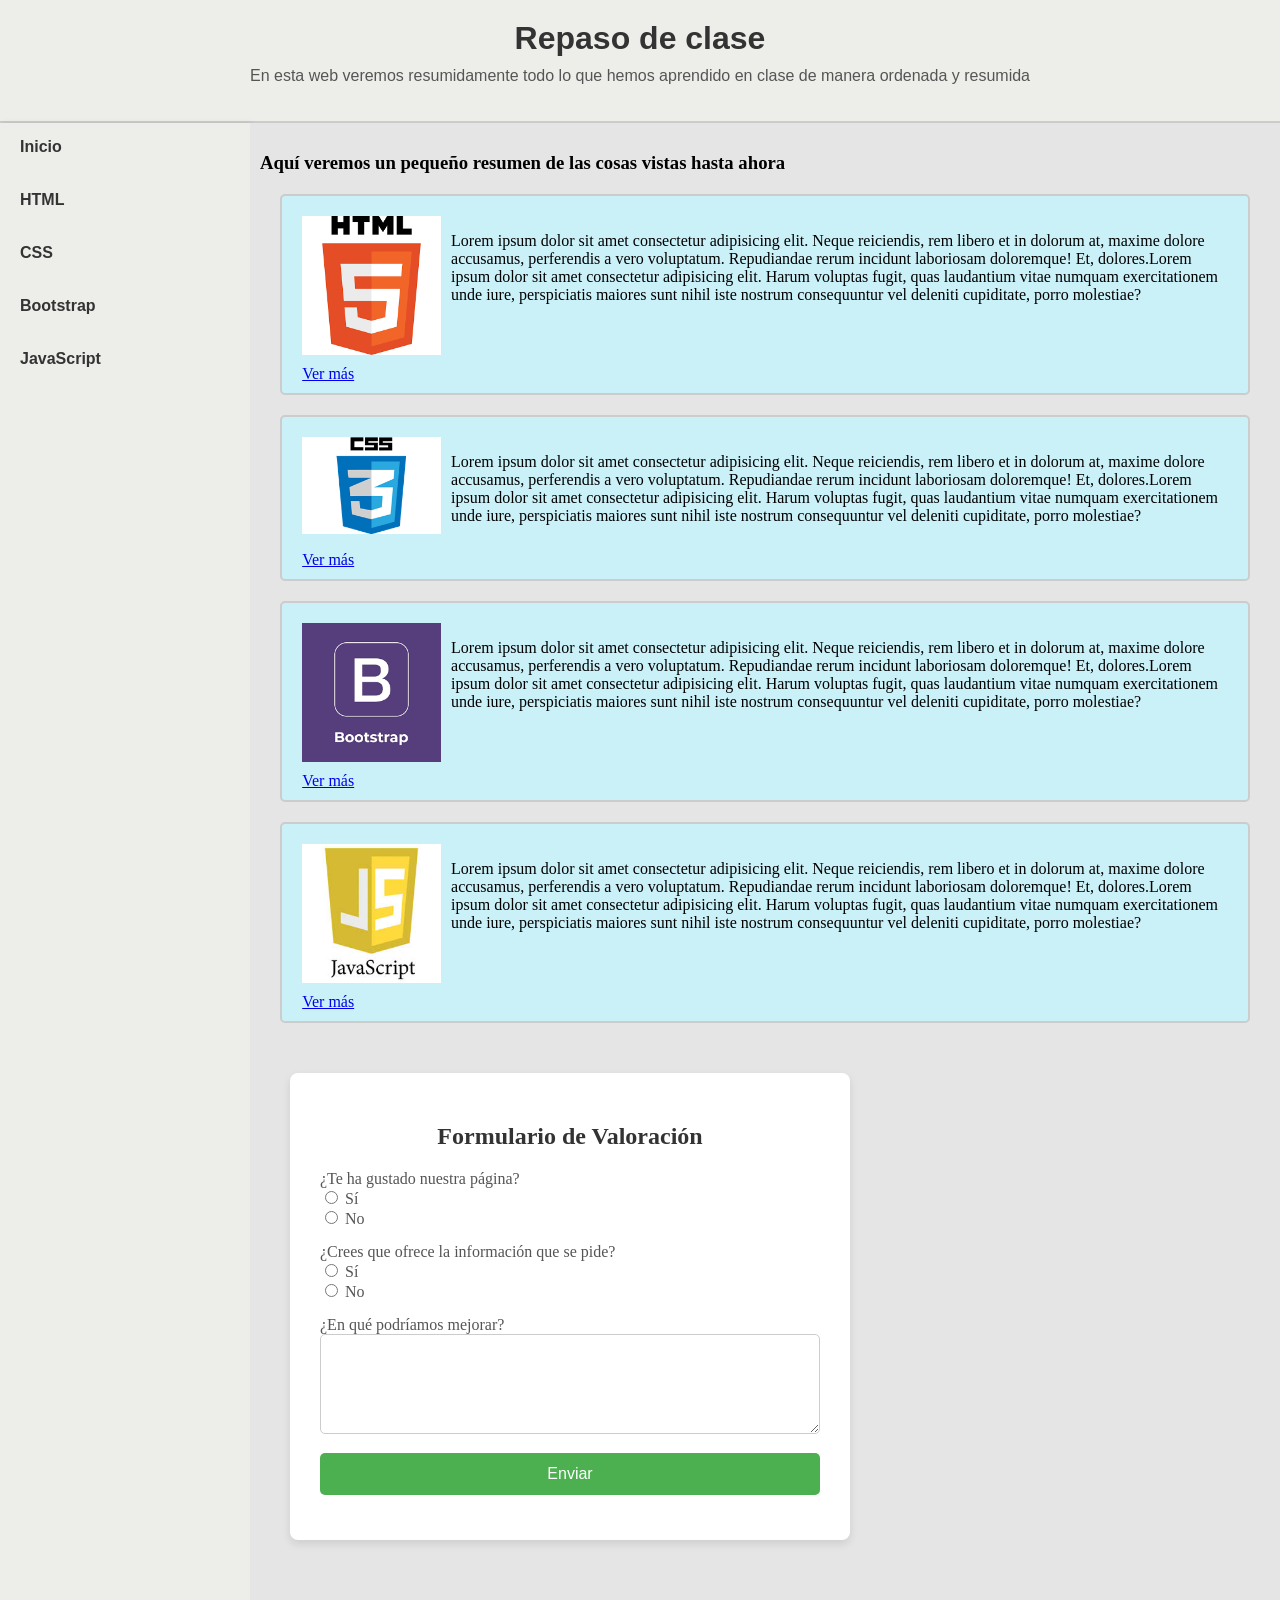
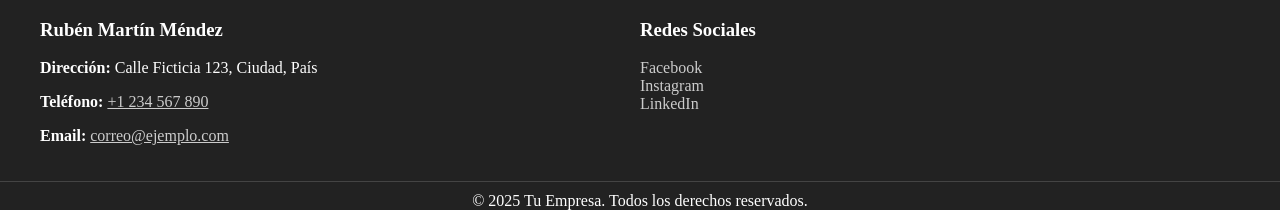
==== index.html @ cc788e1f "proyecto terminado" ====
<!DOCTYPE html>
<html lang="en">
<head>
    <meta charset="UTF-8">
    <meta name="viewport" content="width=device-width, initial-scale=1.0">
    <link rel="stylesheet" href="assets/styles/styles.css">
    <link rel="shortcut icon" href="icono1.jpg" type="image/x-icon">
    <title>Repaso de clase</title>
</head>
<body>

    <div class="grid-container">

        <header>
            <h1>Repaso de clase</h1>
            <p>En esta web veremos resumidamente todo lo que hemos aprendido en clase de manera ordenada y resumida</p>
        </header>

        <aside>
            <nav>
                <ul class="menu">
                    <li><a href="index.html">Inicio</a></li>
                    <li><a href="pages/html.html">HTML</a></li>
                    <li><a href="pages/css.html">CSS</a></li>
                    <li><a href="pages/boostrap.html">Bootstrap</a></li>
                    <li><a href="pages/js.html">JavaScript</a></li>
                </ul>
            </nav>
        </aside>

        <main>
            <h3>Aquí veremos un pequeño resumen de las cosas vistas hasta ahora</h3>
            <section class="contenedor section-html">
                <div>
                    <img src="assets/imagenes/html.png" alt="icono html">
                    <p>Lorem ipsum dolor sit amet consectetur adipisicing elit. Neque reiciendis, rem libero et in dolorum at, maxime dolore accusamus, perferendis a vero voluptatum. Repudiandae rerum incidunt laboriosam doloremque! Et, dolores.Lorem ipsum dolor sit amet consectetur adipisicing elit. Harum voluptas fugit, quas laudantium vitae numquam exercitationem unde iure, perspiciatis maiores sunt nihil iste nostrum consequuntur vel deleniti cupiditate, porro molestiae?</p>
                </div>
                <a href="https://es.wikipedia.org/wiki/HTML5">Ver más</a>
            </section>

            <section class="contenedor section-css"> 
                <div>
                    <img src="assets/imagenes/css.png" alt="icono css">
                    <p>Lorem ipsum dolor sit amet consectetur adipisicing elit. Neque reiciendis, rem libero et in dolorum at, maxime dolore accusamus, perferendis a vero voluptatum. Repudiandae rerum incidunt laboriosam doloremque! Et, dolores.Lorem ipsum dolor sit amet consectetur adipisicing elit. Harum voluptas fugit, quas laudantium vitae numquam exercitationem unde iure, perspiciatis maiores sunt nihil iste nostrum consequuntur vel deleniti cupiditate, porro molestiae?</p>
                </div>
               <a href="https://www.w3schools.com/css/">Ver más</a>
            </section>

            <section class="contenedor section-bootstrap"> 
                <div>
                    <img src="assets/imagenes/bootstrap.png" alt="icono Bootstrap">
                    <p>Lorem ipsum dolor sit amet consectetur adipisicing elit. Neque reiciendis, rem libero et in dolorum at, maxime dolore accusamus, perferendis a vero voluptatum. Repudiandae rerum incidunt laboriosam doloremque! Et, dolores.Lorem ipsum dolor sit amet consectetur adipisicing elit. Harum voluptas fugit, quas laudantium vitae numquam exercitationem unde iure, perspiciatis maiores sunt nihil iste nostrum consequuntur vel deleniti cupiditate, porro molestiae?</p>
                </div>
               <a href="https://www.w3schools.com/bootstrap/default.asp">Ver más</a>
            </section>

            <section class="contenedor section-js">
                <div>
                    <img src="assets/imagenes/js.jpg" alt="icono js">
                    <p>Lorem ipsum dolor sit amet consectetur adipisicing elit. Neque reiciendis, rem libero et in dolorum at, maxime dolore accusamus, perferendis a vero voluptatum. Repudiandae rerum incidunt laboriosam doloremque! Et, dolores.Lorem ipsum dolor sit amet consectetur adipisicing elit. Harum voluptas fugit, quas laudantium vitae numquam exercitationem unde iure, perspiciatis maiores sunt nihil iste nostrum consequuntur vel deleniti cupiditate, porro molestiae?</p>
                </div>
                <a href="https://www.w3schools.com/js/default.asp">Ver más</a>
            </section>


            <div class="form-container">
                <h2>Formulario de Valoración</h2>
                <form action="#" method="POST">
                    <div class="form-group">
                        <label for="like">¿Te ha gustado nuestra página?</label><br>
                        <input type="radio" id="si" name="gusto" value="si">
                        <label for="si">Sí</label><br>
                        <input type="radio" id="no" name="gusto" value="no">
                        <label for="no">No</label><br>
                    </div>

                    <div class="form-group">
                        <label for="info">¿Crees que ofrece la información que se pide?</label><br>
                        <input type="radio" id="si" name="gusto" value="si">
                        <label for="si">Sí</label><br>
                        <input type="radio" id="no" name="gusto" value="no">
                        <label for="no">No</label><br>
                    </div>

                    <div class="form-group">
                        <label for="mejora">¿En qué podríamos mejorar?</label>
                        <textarea id="mejora" name="mejora" required></textarea>
                    </div>

                    <div class="form-group">
                        <button type="submit">Enviar</button>
                    </div>
                </form>
            </div>
        </main>

        <footer>
            <div style="max-width: 1200px; margin: auto; display: flex; flex-wrap: wrap; justify-content: space-between; padding: 0 20px;">
                    
                <div style="flex: 1; min-width: 250px; margin-bottom: 20px;">
                    <h3>Rubén Martín Méndez</h3>
                    <p><strong>Dirección:</strong> Calle Ficticia 123, Ciudad, País</p>
                    <p><strong>Teléfono:</strong> <a href="tel:+1234567890" style="color: #ccc;">+1 234 567 890</a></p>
                    <p><strong>Email:</strong> <a href="mailto:correo@ejemplo.com" style="color: #ccc;">correo@ejemplo.com</a></p>
                </div>

                <div style="flex: 1; min-width: 250px; margin-bottom: 20px;">
                    <h3>Redes Sociales</h3>
                    <p>
                        <a href="#" style="color: #ccc; text-decoration: none;">Facebook</a><br>
                        <a href="#" style="color: #ccc; text-decoration: none;">Instagram</a><br>
                        <a href="#" style="color: #ccc; text-decoration: none;">LinkedIn</a>
                    </p>
                </div>

            </div>

            <div style="text-align: center; padding-top: 10px; border-top: 1px solid #444;">
                <p style="margin: 0;">&copy; 2025 Tu Empresa. Todos los derechos reservados.</p>
            </div>
        </footer>

    </div>
    

</body>
</html>
---- assets/styles/styles.css ----
body{
    background-color: #caf0f8;
    margin: 0px;
    padding: 0px;

}


.grid-container{
    display: grid;

    grid-template-areas: "header header"
                            "aside main"
                            "footer footer ";


    grid-template-columns: 250px 1fr;

    grid-template-rows: auto 1fr auto;

    min-height: 100vh;
}


header h1 {
    margin: 0;
    font-size: 2em;
    color: #333;
    font-family: 'Segoe UI', Tahoma, Geneva, Verdana, sans-serif;
}

header p {
    margin-top: 10px;
    font-size: 1em;
    color: #555;
    font-family: 'Segoe UI', Tahoma, Geneva, Verdana, sans-serif;
    max-width: 800px;
    margin-left: auto;
    margin-right: auto;
}



/* Estilos del menú */
.menu {
    list-style-type: none;
    padding: 0;
    margin: 0;
}

.menu li {
    margin-bottom: 15px;
}

.menu a {
    text-decoration: none;
    color: #333;
    font-weight: bold;
    font-family: 'Segoe UI', Tahoma, Geneva, Verdana, sans-serif;
    padding: 10px 15px;
    display: block;
    border-radius: 4px;
    transition: background-color 0.3s, color 0.3s;
}

/* Efecto hover */
.menu a:hover {
    background-color: #d6ccc2;
    color: #000;
}


aside{ grid-area: aside;
    background-color: #edede9;
    padding: 5px;
    box-shadow: 2px 0 5px rgba(0, 0, 0, 0.1);
}

header{ grid-area: header;
        background-color: #edede9;
        padding: 20px 10px;
        text-align: center;
        border-bottom: 2px solid #ccc;
        box-shadow: 0 2px 4px rgba(0, 0, 0, 0.1);}

main{grid-area: main;
     background-color: #e5e5e5;
    padding: 10px;}

footer{grid-area: footer;
        background-color: #222;
        color: white; 
        padding: 0 0;
}

.contenedor{
    margin: 2%;
    padding: 10px;
    border: 2px solid #ccc;
    border-radius: 5px;
    background-color: #caf0f8;
}

.contenedor div{
    display: flex;
    justify-content: start;
    align-items: flex-start;
    gap: 10px;
    margin: 10px;
}

.contenedor div img{
    width: 15%;
}

.contenedor div p{
    font: 1,5em sans-serif;
}

.contenedor a{
    margin: 10px;
}









 .form-container {
            max-width: 500px;
            background-color: #ffffff;
            padding: 30px;
            margin: 50px 30px;
            border-radius: 8px;
            box-shadow: 0 4px 8px rgba(0,0,0,0.1);
        }

        .form-container h2 {
            margin-bottom: 20px;
            color: #333;
            text-align: center;
        }

        .form-group {
            margin-bottom: 15px;
        }

        .form-group label {
            
            margin-bottom: 5px;
            color: #555;
        }

        .form-group textarea {
            width: 100%;
            padding: 10px;
            border: 1px solid #ccc;
            border-radius: 5px;
            font-size: 1em;
            box-sizing: border-box;
        }

        .form-group textarea {
            resize: vertical;
            min-height: 100px;
        }

        .form-group button {
            background-color: #4CAF50;
            color: white;
            border: none;
            padding: 12px 20px;
            font-size: 1em;
            border-radius: 5px;
            cursor: pointer;
            width: 100%;
            transition: background-color 0.3s;
        }

        .form-group button:hover {
            background-color: #45a049;
        }
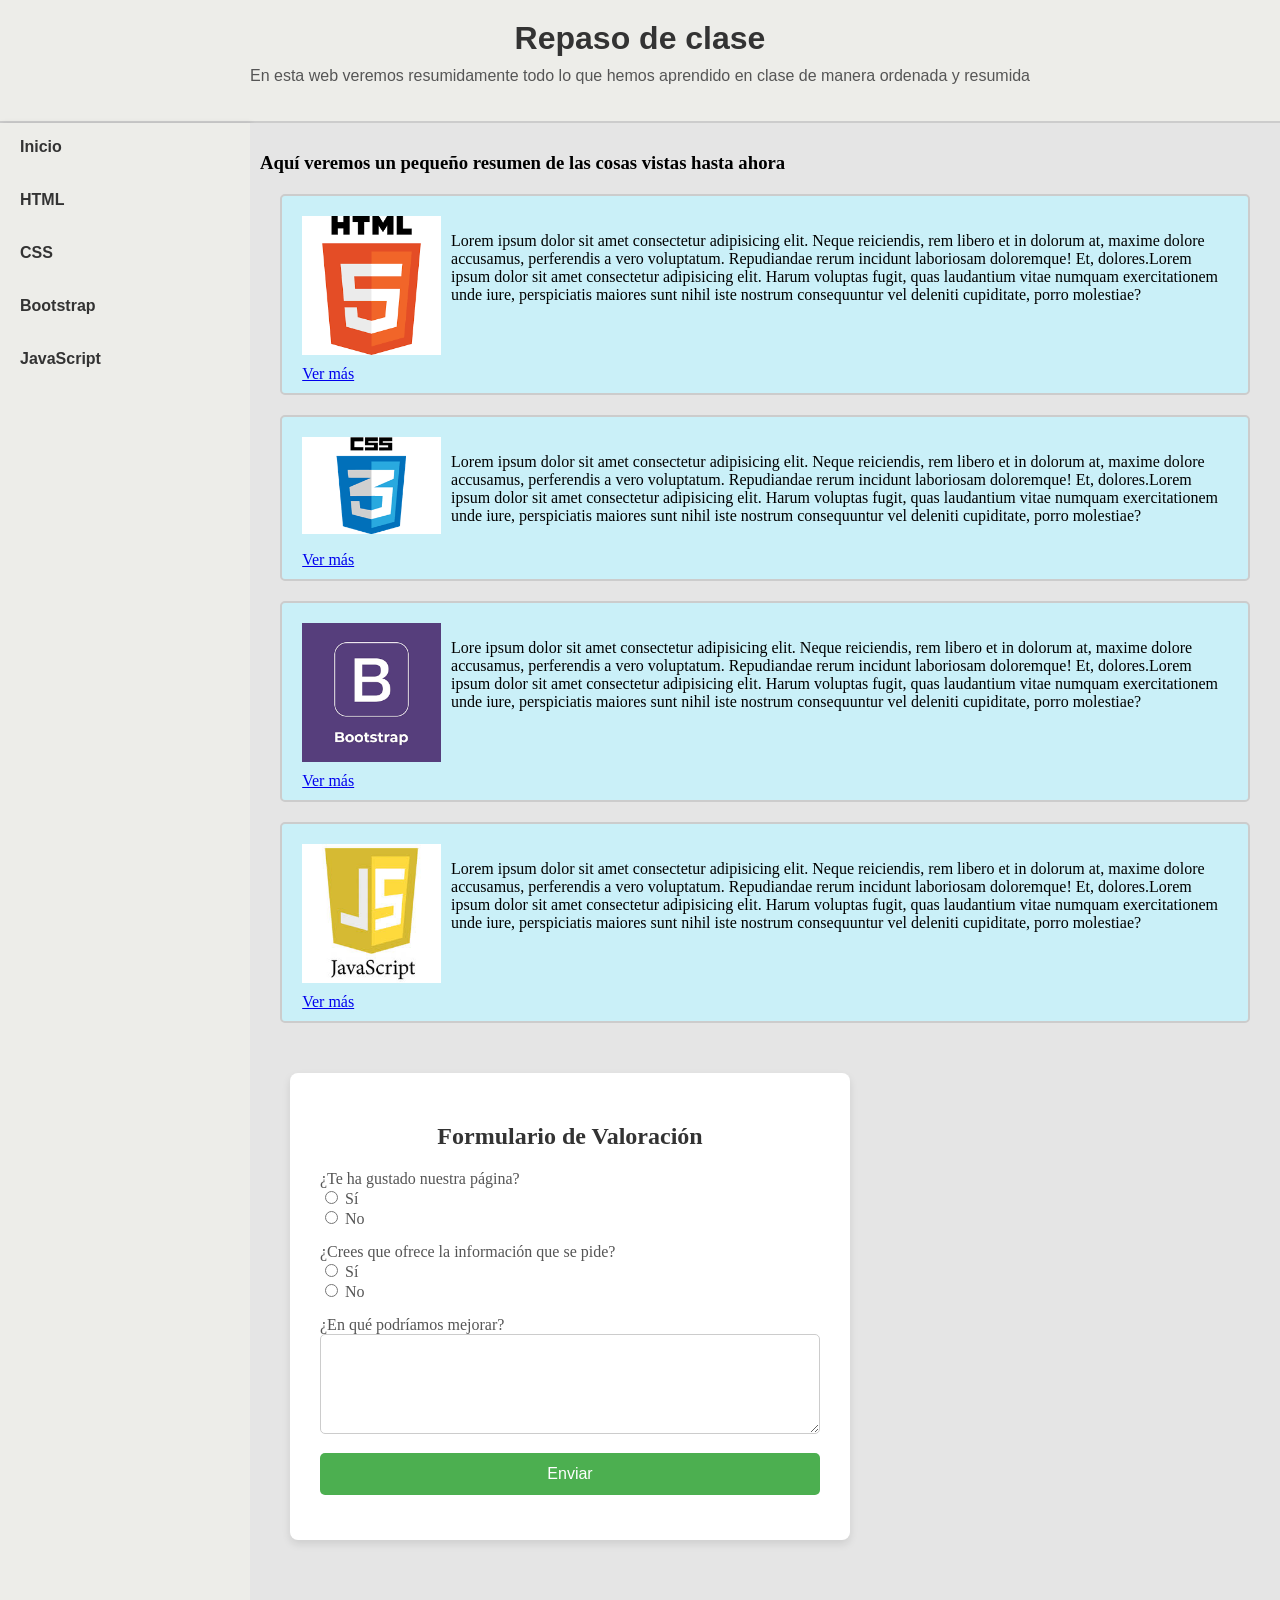
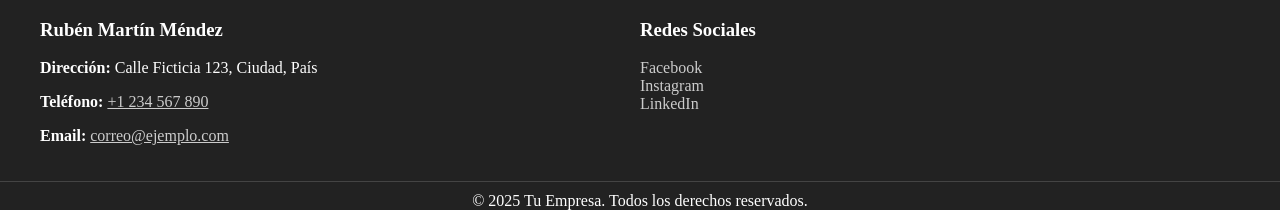
==== commit 95ffa41a: "f" ====
--- a/index.html
+++ b/index.html
@@ -49,7 +49,7 @@
             <section class="contenedor section-bootstrap"> 
                 <div>
                     <img src="assets/imagenes/bootstrap.png" alt="icono Bootstrap">
-                    <p>Lorem ipsum dolor sit amet consectetur adipisicing elit. Neque reiciendis, rem libero et in dolorum at, maxime dolore accusamus, perferendis a vero voluptatum. Repudiandae rerum incidunt laboriosam doloremque! Et, dolores.Lorem ipsum dolor sit amet consectetur adipisicing elit. Harum voluptas fugit, quas laudantium vitae numquam exercitationem unde iure, perspiciatis maiores sunt nihil iste nostrum consequuntur vel deleniti cupiditate, porro molestiae?</p>
+                    <p>Lore ipsum dolor sit amet consectetur adipisicing elit. Neque reiciendis, rem libero et in dolorum at, maxime dolore accusamus, perferendis a vero voluptatum. Repudiandae rerum incidunt laboriosam doloremque! Et, dolores.Lorem ipsum dolor sit amet consectetur adipisicing elit. Harum voluptas fugit, quas laudantium vitae numquam exercitationem unde iure, perspiciatis maiores sunt nihil iste nostrum consequuntur vel deleniti cupiditate, porro molestiae?</p>
                 </div>
                <a href="https://www.w3schools.com/bootstrap/default.asp">Ver más</a>
             </section>
--- a/assets/styles/styles.css
+++ b/assets/styles/styles.css
@@ -1,187 +1,187 @@
-body{
-    background-color: #caf0f8;
-    margin: 0px;
-    padding: 0px;
-
-}
-
-
-.grid-container{
-    display: grid;
-
-    grid-template-areas: "header header"
-                            "aside main"
-                            "footer footer ";
-
-
-    grid-template-columns: 250px 1fr;
-
-    grid-template-rows: auto 1fr auto;
-
-    min-height: 100vh;
-}
-
-
-header h1 {
-    margin: 0;
-    font-size: 2em;
-    color: #333;
-    font-family: 'Segoe UI', Tahoma, Geneva, Verdana, sans-serif;
-}
-
-header p {
-    margin-top: 10px;
-    font-size: 1em;
-    color: #555;
-    font-family: 'Segoe UI', Tahoma, Geneva, Verdana, sans-serif;
-    max-width: 800px;
-    margin-left: auto;
-    margin-right: auto;
-}
-
-
-
-/* Estilos del menú */
-.menu {
-    list-style-type: none;
-    padding: 0;
-    margin: 0;
-}
-
-.menu li {
-    margin-bottom: 15px;
-}
-
-.menu a {
-    text-decoration: none;
-    color: #333;
-    font-weight: bold;
-    font-family: 'Segoe UI', Tahoma, Geneva, Verdana, sans-serif;
-    padding: 10px 15px;
-    display: block;
-    border-radius: 4px;
-    transition: background-color 0.3s, color 0.3s;
-}
-
-/* Efecto hover */
-.menu a:hover {
-    background-color: #d6ccc2;
-    color: #000;
-}
-
-
-aside{ grid-area: aside;
-    background-color: #edede9;
-    padding: 5px;
-    box-shadow: 2px 0 5px rgba(0, 0, 0, 0.1);
-}
-
-header{ grid-area: header;
-        background-color: #edede9;
-        padding: 20px 10px;
-        text-align: center;
-        border-bottom: 2px solid #ccc;
-        box-shadow: 0 2px 4px rgba(0, 0, 0, 0.1);}
-
-main{grid-area: main;
-     background-color: #e5e5e5;
-    padding: 10px;}
-
-footer{grid-area: footer;
-        background-color: #222;
-        color: white; 
-        padding: 0 0;
-}
-
-.contenedor{
-    margin: 2%;
-    padding: 10px;
-    border: 2px solid #ccc;
-    border-radius: 5px;
-    background-color: #caf0f8;
-}
-
-.contenedor div{
-    display: flex;
-    justify-content: start;
-    align-items: flex-start;
-    gap: 10px;
-    margin: 10px;
-}
-
-.contenedor div img{
-    width: 15%;
-}
-
-.contenedor div p{
-    font: 1,5em sans-serif;
-}
-
-.contenedor a{
-    margin: 10px;
-}
-
-
-
-
-
-
-
-
-
- .form-container {
-            max-width: 500px;
-            background-color: #ffffff;
-            padding: 30px;
-            margin: 50px 30px;
-            border-radius: 8px;
-            box-shadow: 0 4px 8px rgba(0,0,0,0.1);
-        }
-
-        .form-container h2 {
-            margin-bottom: 20px;
-            color: #333;
-            text-align: center;
-        }
-
-        .form-group {
-            margin-bottom: 15px;
-        }
-
-        .form-group label {
-            
-            margin-bottom: 5px;
-            color: #555;
-        }
-
-        .form-group textarea {
-            width: 100%;
-            padding: 10px;
-            border: 1px solid #ccc;
-            border-radius: 5px;
-            font-size: 1em;
-            box-sizing: border-box;
-        }
-
-        .form-group textarea {
-            resize: vertical;
-            min-height: 100px;
-        }
-
-        .form-group button {
-            background-color: #4CAF50;
-            color: white;
-            border: none;
-            padding: 12px 20px;
-            font-size: 1em;
-            border-radius: 5px;
-            cursor: pointer;
-            width: 100%;
-            transition: background-color 0.3s;
-        }
-
-        .form-group button:hover {
-            background-color: #45a049;
-        }
-
-
+body{
+    background-color: #caf0f8;
+    margin: 0px;
+    padding: 0px;
+
+}
+
+
+.grid-container{
+    display: grid;
+
+    grid-template-areas: "header header"
+                            "aside main"
+                            "footer footer ";
+
+
+    grid-template-columns: 250px 1fr;
+
+    grid-template-rows: auto 1fr auto;
+
+    min-height: 100vh;
+}
+
+
+header h1 {
+    margin: 0;
+    font-size: 2em;
+    color: #333;
+    font-family: 'Segoe UI', Tahoma, Geneva, Verdana, sans-serif;
+}
+
+header p {
+    margin-top: 10px;
+    font-size: 1em;
+    color: #555;
+    font-family: 'Segoe UI', Tahoma, Geneva, Verdana, sans-serif;
+    max-width: 800px;
+    margin-left: auto;
+    margin-right: auto;
+}
+
+
+
+/* Estilos del menú */
+.menu {
+    list-style-type: none;
+    padding: 0;
+    margin: 0;
+}
+
+.menu li {
+    margin-bottom: 15px;
+}
+
+.menu a {
+    text-decoration: none;
+    color: #333;
+    font-weight: bold;
+    font-family: 'Segoe UI', Tahoma, Geneva, Verdana, sans-serif;
+    padding: 10px 15px;
+    display: block;
+    border-radius: 4px;
+    transition: background-color 0.3s, color 0.3s;
+}
+
+/* Efecto hover */
+.menu a:hover {
+    background-color: #d6ccc2;
+    color: #000;
+}
+
+
+aside{ grid-area: aside;
+    background-color: #edede9;
+    padding: 5px;
+    box-shadow: 2px 0 5px rgba(0, 0, 0, 0.1);
+}
+
+header{ grid-area: header;
+        background-color: #edede9;
+        padding: 20px 10px;
+        text-align: center;
+        border-bottom: 2px solid #ccc;
+        box-shadow: 0 2px 4px rgba(0, 0, 0, 0.1);}
+
+main{grid-area: main;
+     background-color: #e5e5e5;
+    padding: 10px;}
+
+footer{grid-area: footer;
+        background-color: #222;
+        color: white; 
+        padding: 0 0;
+}
+
+.contenedor{
+    margin: 2%;
+    padding: 10px;
+    border: 2px solid #ccc;
+    border-radius: 5px;
+    background-color: #caf0f8;
+}
+
+.contenedor div{
+    display: flex;
+    justify-content: start;
+    align-items: flex-start;
+    gap: 10px;
+    margin: 10px;
+}
+
+.contenedor div img{
+    width: 15%;
+}
+
+.contenedor div p{
+    font: 1,5em sans-serif;
+}
+
+.contenedor a{
+    margin: 10px;
+}
+
+
+
+
+
+
+
+
+
+ .form-container {
+            max-width: 500px;
+            background-color: #ffffff;
+            padding: 30px;
+            margin: 50px 30px;
+            border-radius: 8px;
+            box-shadow: 0 4px 8px rgba(0,0,0,0.1);
+        }
+
+        .form-container h2 {
+            margin-bottom: 20px;
+            color: #333;
+            text-align: center;
+        }
+
+        .form-group {
+            margin-bottom: 15px;
+        }
+
+        .form-group label {
+            
+            margin-bottom: 5px;
+            color: #555;
+        }
+
+        .form-group textarea {
+            width: 100%;
+            padding: 10px;
+            border: 1px solid #ccc;
+            border-radius: 5px;
+            font-size: 1em;
+            box-sizing: border-box;
+        }
+
+        .form-group textarea {
+            resize: vertical;
+            min-height: 100px;
+        }
+
+        .form-group button {
+            background-color: #4CAF50;
+            color: white;
+            border: none;
+            padding: 12px 20px;
+            font-size: 1em;
+            border-radius: 5px;
+            cursor: pointer;
+            width: 100%;
+            transition: background-color 0.3s;
+        }
+
+        .form-group button:hover {
+            background-color: #45a049;
+        }
+
+
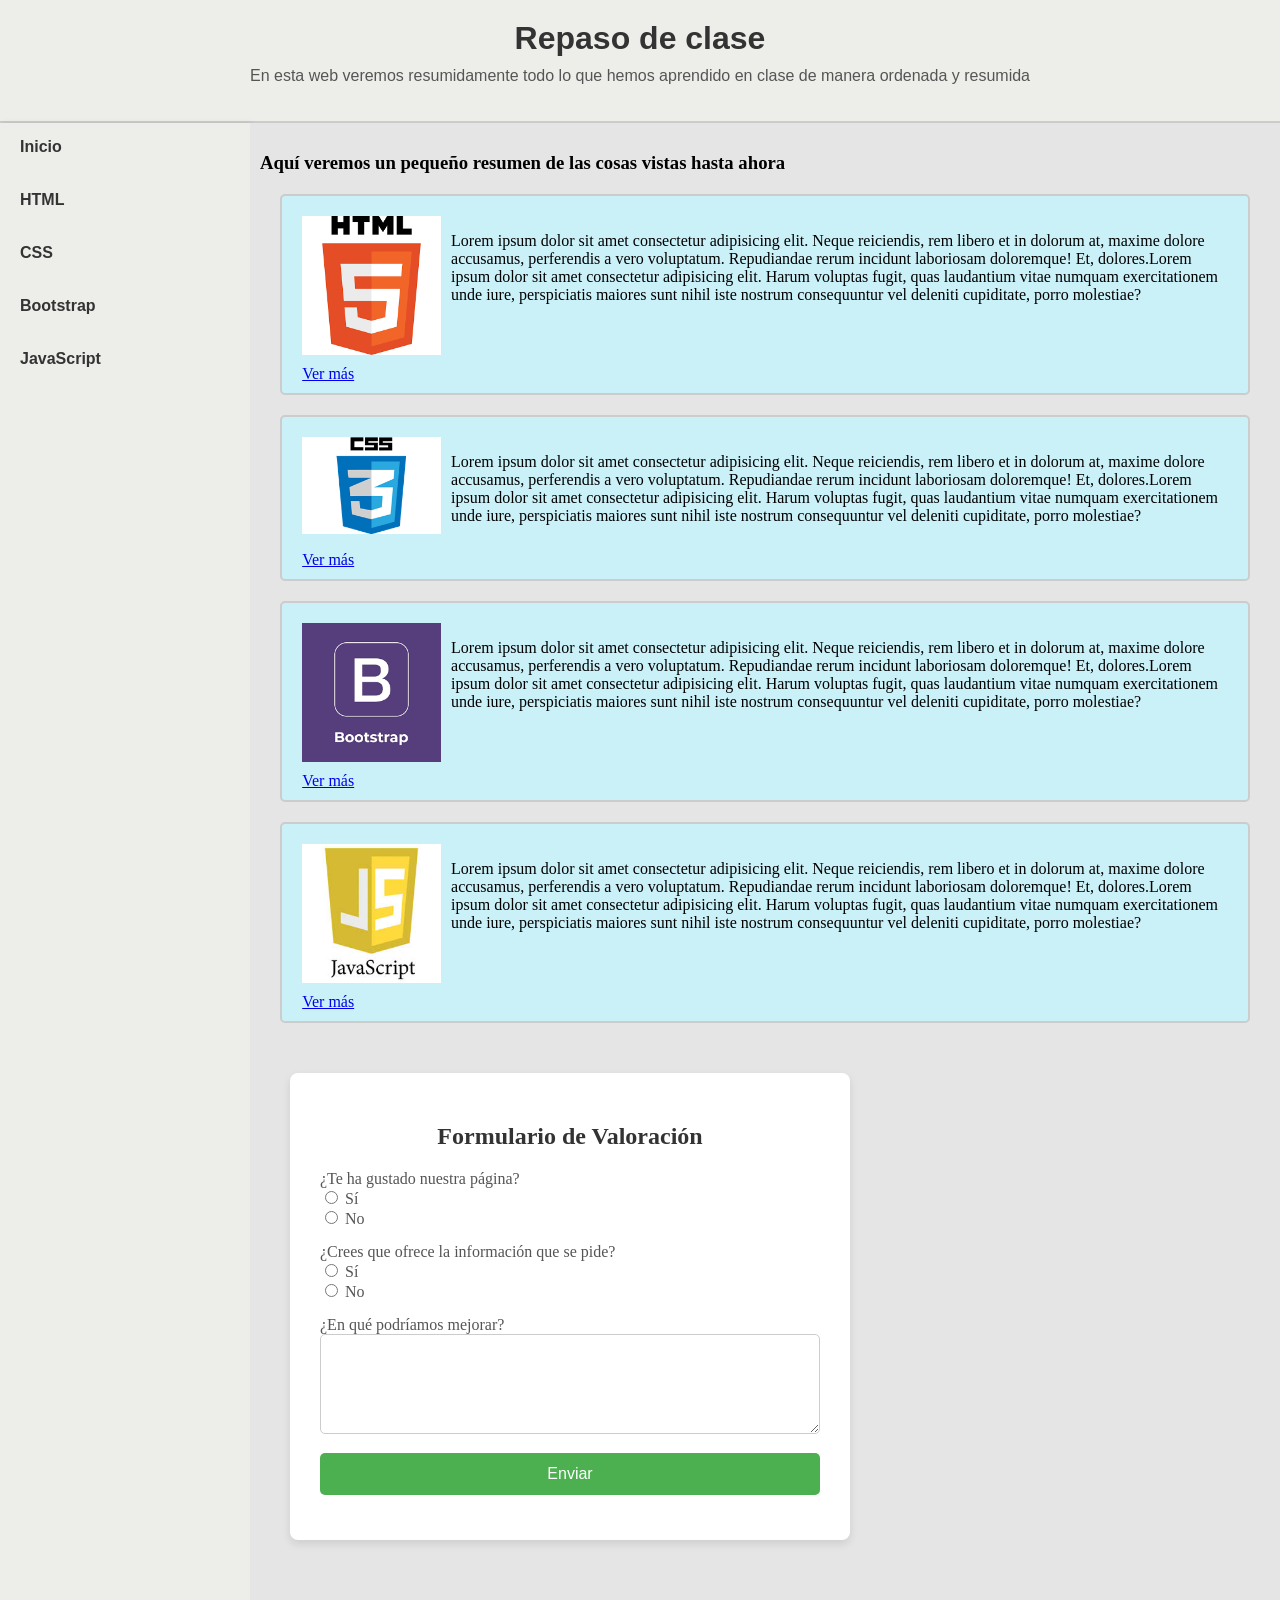
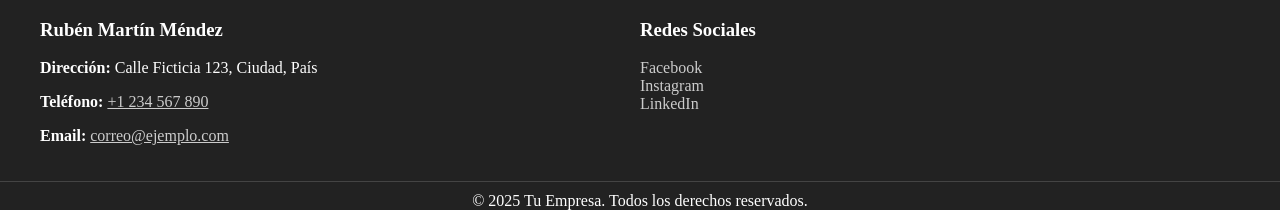
==== commit 689d9620: "He introducido el buscaminas en la parte de JS" ====
--- a/index.html
+++ b/index.html
@@ -49,7 +49,7 @@
             <section class="contenedor section-bootstrap"> 
                 <div>
                     <img src="assets/imagenes/bootstrap.png" alt="icono Bootstrap">
-                    <p>Lore ipsum dolor sit amet consectetur adipisicing elit. Neque reiciendis, rem libero et in dolorum at, maxime dolore accusamus, perferendis a vero voluptatum. Repudiandae rerum incidunt laboriosam doloremque! Et, dolores.Lorem ipsum dolor sit amet consectetur adipisicing elit. Harum voluptas fugit, quas laudantium vitae numquam exercitationem unde iure, perspiciatis maiores sunt nihil iste nostrum consequuntur vel deleniti cupiditate, porro molestiae?</p>
+                    <p>Lorem ipsum dolor sit amet consectetur adipisicing elit. Neque reiciendis, rem libero et in dolorum at, maxime dolore accusamus, perferendis a vero voluptatum. Repudiandae rerum incidunt laboriosam doloremque! Et, dolores.Lorem ipsum dolor sit amet consectetur adipisicing elit. Harum voluptas fugit, quas laudantium vitae numquam exercitationem unde iure, perspiciatis maiores sunt nihil iste nostrum consequuntur vel deleniti cupiditate, porro molestiae?</p>
                 </div>
                <a href="https://www.w3schools.com/bootstrap/default.asp">Ver más</a>
             </section>
@@ -65,30 +65,30 @@
 
             <div class="form-container">
                 <h2>Formulario de Valoración</h2>
-                <form action="#" method="POST">
+                <form action="#" method="get" target="_blank">
                     <div class="form-group">
                         <label for="like">¿Te ha gustado nuestra página?</label><br>
-                        <input type="radio" id="si" name="gusto" value="si">
+                        <input type="radio" id="sigusto" name="gusto" value="si" required>
                         <label for="si">Sí</label><br>
-                        <input type="radio" id="no" name="gusto" value="no">
+                        <input type="radio" id="nogusto" name="gusto" value="no" required>
                         <label for="no">No</label><br>
                     </div>
 
                     <div class="form-group">
                         <label for="info">¿Crees que ofrece la información que se pide?</label><br>
-                        <input type="radio" id="si" name="gusto" value="si">
+                        <input type="radio" id="siinfo" name="info" value="si" required>
                         <label for="si">Sí</label><br>
-                        <input type="radio" id="no" name="gusto" value="no">
+                        <input type="radio" id="noinfo" name="info" value="no" required>
                         <label for="no">No</label><br>
                     </div>
 
                     <div class="form-group">
                         <label for="mejora">¿En qué podríamos mejorar?</label>
-                        <textarea id="mejora" name="mejora" required></textarea>
+                        <textarea id="mejora" name="mejora"></textarea>
                     </div>
 
                     <div class="form-group">
-                        <button type="submit">Enviar</button>
+                        <button type="submit" id="btEnviar">Enviar</button>
                     </div>
                 </form>
             </div>
@@ -122,6 +122,6 @@
 
     </div>
     
-
+<script src="js/principal.js"></script>
 </body>
 </html>
--- a/assets/styles/styles.css
+++ b/assets/styles/styles.css
@@ -1,187 +1,218 @@
-body{
-    background-color: #caf0f8;
-    margin: 0px;
-    padding: 0px;
-
-}
-
-
-.grid-container{
-    display: grid;
-
-    grid-template-areas: "header header"
-                            "aside main"
-                            "footer footer ";
-
-
-    grid-template-columns: 250px 1fr;
-
-    grid-template-rows: auto 1fr auto;
-
-    min-height: 100vh;
-}
-
-
-header h1 {
-    margin: 0;
-    font-size: 2em;
-    color: #333;
-    font-family: 'Segoe UI', Tahoma, Geneva, Verdana, sans-serif;
-}
-
-header p {
-    margin-top: 10px;
-    font-size: 1em;
-    color: #555;
-    font-family: 'Segoe UI', Tahoma, Geneva, Verdana, sans-serif;
-    max-width: 800px;
-    margin-left: auto;
-    margin-right: auto;
-}
-
-
-
-/* Estilos del menú */
-.menu {
-    list-style-type: none;
-    padding: 0;
-    margin: 0;
-}
-
-.menu li {
-    margin-bottom: 15px;
-}
-
-.menu a {
-    text-decoration: none;
-    color: #333;
-    font-weight: bold;
-    font-family: 'Segoe UI', Tahoma, Geneva, Verdana, sans-serif;
-    padding: 10px 15px;
-    display: block;
-    border-radius: 4px;
-    transition: background-color 0.3s, color 0.3s;
-}
-
-/* Efecto hover */
-.menu a:hover {
-    background-color: #d6ccc2;
-    color: #000;
-}
-
-
-aside{ grid-area: aside;
-    background-color: #edede9;
-    padding: 5px;
-    box-shadow: 2px 0 5px rgba(0, 0, 0, 0.1);
-}
-
-header{ grid-area: header;
-        background-color: #edede9;
-        padding: 20px 10px;
-        text-align: center;
-        border-bottom: 2px solid #ccc;
-        box-shadow: 0 2px 4px rgba(0, 0, 0, 0.1);}
-
-main{grid-area: main;
-     background-color: #e5e5e5;
-    padding: 10px;}
-
-footer{grid-area: footer;
-        background-color: #222;
-        color: white; 
-        padding: 0 0;
-}
-
-.contenedor{
-    margin: 2%;
-    padding: 10px;
-    border: 2px solid #ccc;
-    border-radius: 5px;
-    background-color: #caf0f8;
-}
-
-.contenedor div{
-    display: flex;
-    justify-content: start;
-    align-items: flex-start;
-    gap: 10px;
-    margin: 10px;
-}
-
-.contenedor div img{
-    width: 15%;
-}
-
-.contenedor div p{
-    font: 1,5em sans-serif;
-}
-
-.contenedor a{
-    margin: 10px;
-}
-
-
-
-
-
-
-
-
-
- .form-container {
-            max-width: 500px;
-            background-color: #ffffff;
-            padding: 30px;
-            margin: 50px 30px;
-            border-radius: 8px;
-            box-shadow: 0 4px 8px rgba(0,0,0,0.1);
-        }
-
-        .form-container h2 {
-            margin-bottom: 20px;
-            color: #333;
-            text-align: center;
-        }
-
-        .form-group {
-            margin-bottom: 15px;
-        }
-
-        .form-group label {
-            
-            margin-bottom: 5px;
-            color: #555;
-        }
-
-        .form-group textarea {
-            width: 100%;
-            padding: 10px;
-            border: 1px solid #ccc;
-            border-radius: 5px;
-            font-size: 1em;
-            box-sizing: border-box;
-        }
-
-        .form-group textarea {
-            resize: vertical;
-            min-height: 100px;
-        }
-
-        .form-group button {
-            background-color: #4CAF50;
-            color: white;
-            border: none;
-            padding: 12px 20px;
-            font-size: 1em;
-            border-radius: 5px;
-            cursor: pointer;
-            width: 100%;
-            transition: background-color 0.3s;
-        }
-
-        .form-group button:hover {
-            background-color: #45a049;
-        }
-
-
+body{
+    background-color: #caf0f8;
+    margin: 0px;
+    padding: 0px;
+
+}
+
+
+.grid-container{
+    display: grid;
+
+    grid-template-areas: "header header"
+                            "aside main"
+                            "footer footer ";
+
+
+    grid-template-columns: 250px 1fr;
+
+    grid-template-rows: auto 1fr auto;
+
+    min-height: 100vh;
+}
+
+
+header h1 {
+    margin: 0;
+    font-size: 2em;
+    color: #333;
+    font-family: 'Segoe UI', Tahoma, Geneva, Verdana, sans-serif;
+}
+
+header p {
+    margin-top: 10px;
+    font-size: 1em;
+    color: #555;
+    font-family: 'Segoe UI', Tahoma, Geneva, Verdana, sans-serif;
+    max-width: 800px;
+    margin-left: auto;
+    margin-right: auto;
+}
+
+
+
+/* Estilos del menú */
+.menu {
+    list-style-type: none;
+    padding: 0;
+    margin: 0;
+}
+
+.menu li {
+    margin-bottom: 15px;
+}
+
+.menu a {
+    text-decoration: none;
+    color: #333;
+    font-weight: bold;
+    font-family: 'Segoe UI', Tahoma, Geneva, Verdana, sans-serif;
+    padding: 10px 15px;
+    display: block;
+    border-radius: 4px;
+    transition: background-color 0.3s, color 0.3s;
+}
+
+/* Efecto hover */
+.menu a:hover {
+    background-color: #d6ccc2;
+    color: #000;
+}
+
+
+aside{ grid-area: aside;
+    background-color: #edede9;
+    padding: 5px;
+    box-shadow: 2px 0 5px rgba(0, 0, 0, 0.1);
+}
+
+header{ grid-area: header;
+        background-color: #edede9;
+        padding: 20px 10px;
+        text-align: center;
+        border-bottom: 2px solid #ccc;
+        box-shadow: 0 2px 4px rgba(0, 0, 0, 0.1);}
+
+main{grid-area: main;
+     background-color: #e5e5e5;
+    padding: 10px;}
+
+footer{grid-area: footer;
+        background-color: #222;
+        color: white; 
+        padding: 0 0;
+}
+
+.contenedor{
+    margin: 2%;
+    padding: 10px;
+    border: 2px solid #ccc;
+    border-radius: 5px;
+    background-color: #caf0f8;
+}
+
+.contenedor div{
+    display: flex;
+    justify-content: start;
+    align-items: flex-start;
+    gap: 10px;
+    margin: 10px;
+}
+
+.contenedor div img{
+    width: 15%;
+}
+
+.contenedor div p{
+    font: 1,5em sans-serif;
+}
+
+.contenedor a{
+    margin: 10px;
+}
+
+
+
+ .form-container {
+            max-width: 500px;
+            background-color: #ffffff;
+            padding: 30px;
+            margin: 50px 30px;
+            border-radius: 8px;
+            box-shadow: 0 4px 8px rgba(0,0,0,0.1);
+        }
+
+        .form-container h2 {
+            margin-bottom: 20px;
+            color: #333;
+            text-align: center;
+        }
+
+        .form-group {
+            margin-bottom: 15px;
+        }
+
+        .form-group label {
+            
+            margin-bottom: 5px;
+            color: #555;
+        }
+
+        .form-group textarea {
+            width: 100%;
+            padding: 10px;
+            border: 1px solid #ccc;
+            border-radius: 5px;
+            font-size: 1em;
+            box-sizing: border-box;
+        }
+
+        .form-group textarea {
+            resize: vertical;
+            min-height: 100px;
+        }
+
+        .form-group button {
+            background-color: #4CAF50;
+            color: white;
+            border: none;
+            padding: 12px 20px;
+            font-size: 1em;
+            border-radius: 5px;
+            cursor: pointer;
+            width: 100%;
+            transition: background-color 0.3s;
+        }
+
+        .form-group button:hover {
+            background-color: #45a049;
+        }
+
+/*tablero buscaminas*/
+
+    .board {
+    display: grid;
+    grid-template-columns: repeat(10, 30px);
+    grid-template-rows: repeat(10, 30px);
+    gap: 2px;
+    justify-content: center;
+    margin: 20px auto;
+    }
+
+    .cell {
+    width: 30px;
+    height: 30px;
+    background-color: #ccc;
+    border: 1px solid #999;
+    font-size: 18px;
+    line-height: 30px;
+    text-align: center;
+    user-select: none;
+    cursor: pointer;
+    }
+
+    .cell.revealed {
+    background-color: #eee;
+    cursor: default;
+    }
+
+    .cell.flagged {
+    background-color: #ffc;
+    color: red;
+    }
+
+    #message {
+    font-size: 20px;
+    font-weight: bold;
+    }
+
